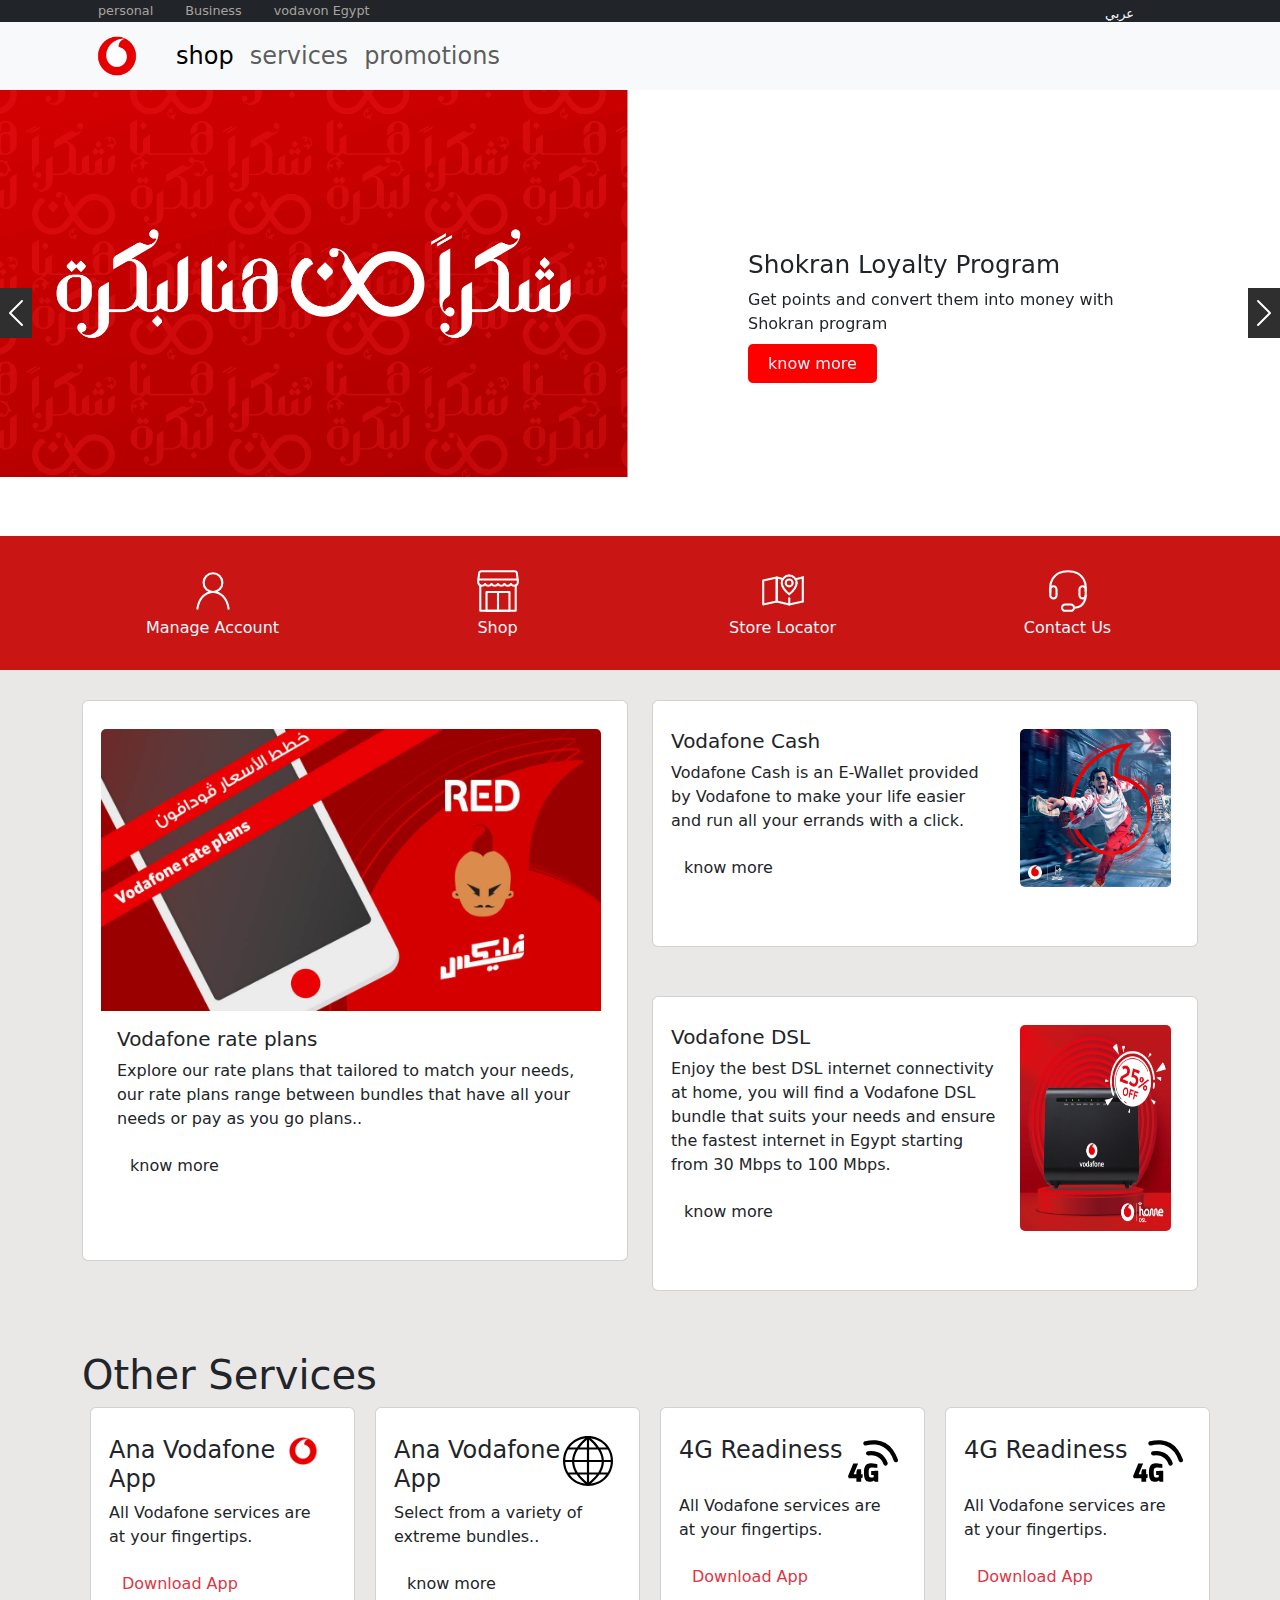
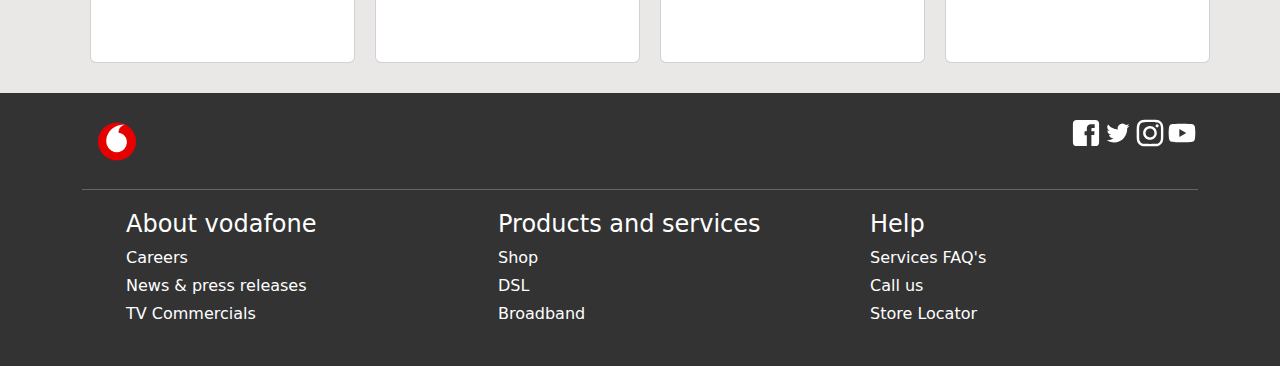
==== index.html @ cdf4711e "first commit" ====
<!DOCTYPE html>
<html lang="en">

<head>
    <meta charset="UTF-8">
    <meta http-equiv="X-UA-Compatible" content="IE=edge">
    <meta name="viewport" content="width=device-width, initial-scale=1.0">
    <title>Document</title>
    <link rel="stylesheet" href="css/style.css">
    <link rel="stylesheet" href="css/bootstrap.css">
    <link rel="stylesheet" href="https://cdnjs.cloudflare.com/ajax/libs/font-awesome/6.4.2/css/all.min.css"
        integrity="sha512-z3gLpd7yknf1YoNbCzqRKc4qyor8gaKU1qmn+CShxbuBusANI9QpRohGBreCFkKxLhei6S9CQXFEbbKuqLg0DA=="
        crossorigin="anonymous" referrerpolicy="no-referrer" />
</head>

<body>

    <header>

        <nav class="navbar navbar-expand bg-dark  f-links">
            <div class="container">
                <div class="collapse navbar-collapse col-10 col-xs-10 " id="navbarNav">
                    <ul class="navbar-nav">
                        <li class="nav-item">
                            <a class="nav-link active" aria-current="page" href="#" data-tr="personal">personal</a>
                        </li>
                        <li class="nav-item">
                            <a class="nav-link" href="#" data-tr="Business">Business</a>
                        </li>
                        <li class="nav-item">
                            <a class="nav-link" href="#" data-tr="vodavon">vodavon Egypt</a>
                        </li>
                    </ul>
                </div>
                <div class="col-2 ch-lang col-xs-2 text-center">
                    <p class="nav-link lang" id="lang" aria-disabled="true" value="" data-tr="lang">
                        <span>عربي</span>
                    </p>
                </div>
            </div>
        </nav>



        <nav class="navbar navbar-expand-lg bg-body-tertiary  s-links">

            <div class="container">
                <a class="navbar-brand" href="#"><img src="images/Vodafone-Symbol.png" alt=""></a>
                <button class="navbar-toggler" type="button" data-bs-toggle="collapse" data-bs-target="#navbarNav"
                    aria-controls="navbarNav" aria-expanded="false" aria-label="Toggle navigation">
                    <span class="navbar-toggler-icon"></span>
                </button>
                <div class="collapse navbar-collapse" id="navbarNav">
                    <ul class="navbar-nav">
                        <li class="nav-item">
                            <a class="nav-link active" aria-current="page" href="#" data-tr="shop">shop</a>
                        </li>
                        <li class="nav-item">
                            <a class="nav-link" href="#" data-tr="services">services</a>
                        </li>
                        <li class="nav-item">
                            <a class="nav-link" href="#" data-tr="promotions">promotions</a>
                        </li>

                    </ul>
                </div>
            </div>

        </nav>


    </header>
    <main>
        <section style="overflow: hidden;">
            <div class="coiner">
                <div id="carouselExampleAutoplaying" class="carousel slide" data-bs-ride="carousel">
                    <div class="carousel-inner">
                        <div class="carousel-item active">
                            <div class="row">
                                <div class="col-6 b-0">
                                    <img src="images/Hero.png" class="d-block w-100" alt="...">
                                </div>
                                <div class="col-6 b-0 car-p">
                                    <div class="carousel-content">
                                        <h1 data-tr="Shokran">Shokran Loyalty Program</h1>
                                        <p data-tr="Shokranp">Get points and convert them into money with Shokran
                                            program</p>
                                        <a href="#" data-tr="more" id="more"><span> know more</span></a>
                                    </div>
                                </div>
                            </div>
                        </div>
                        <div class="carousel-item">
                            <div class="row">
                                <div class="col-6 b-0">
                                    <img src="images/summer pattern hero banner desktop (1).jpg" class="d-block w-100"
                                        alt="...">
                                </div>
                                <div class="col-6 b-0 car-p">
                                    <div class="carousel-content">
                                        <h1>Summer surprises never end</h1>
                                        <p>Recharge with 10 LE or more or renew the new Flex and Plus and you will
                                            receive a different gift on Ana Vodafone everyday</p>
                                        <a href="#" data-tr="more" id="more"><span> know more</span></a>
                                    </div>
                                </div>
                            </div>
                        </div>
                        <div class="carousel-item">
                            <div class="row">
                                <div class="col-6 b-0">
                                    <img src="images/Hero-Mobile-Moneyback.jpg" class="d-block w-100" alt="...">
                                </div>
                                <div class="col-6 b-0 car-p">
                                    <div class="carousel-content">
                                        <h1 data-tr="never">Never lose your balance</h1>
                                        <p data-tr="neverp">Retrieve your balance if you made the transaction by
                                            mistake.</p>
                                        <a href="#" data-tr="more" id="more"><span> know more</span></a>
                                    </div>
                                </div>
                            </div>
                        </div>
                    </div>
                    <button class="carousel-control-prev" type="button" data-bs-target="#carouselExampleAutoplaying"
                        data-bs-slide="prev">
                        <span class="carousel-control-prev-icon" aria-hidden="true"></span>
                        <span class="visually-hidden">Previous</span>
                    </button>
                    <button class="carousel-control-next" type="button" data-bs-target="#carouselExampleAutoplaying"
                        data-bs-slide="next">
                        <span class="carousel-control-next-icon" aria-hidden="true"></span>
                        <span class="visually-hidden">Next</span>
                    </button>
                </div>
            </div>
        </section>

        <section>
            <nav class="quick-links  " style="background-color: rgb(202, 21, 21);">
                <div class="container">
                    <div class="horizontal-scroll">
                        <div class="row align-items-start table-md">
                            <div class="col table-cell-md"> <a href="#" class="quick-link"> <span
                                        class="quick-link-item"> <svg focusable="false" aria-hidden="true"
                                            class="quick-link-icon icon-5 icon-lg-6">
                                            <use xlink:href="#icon-account"></use>
                                        </svg><br>
                                        <span class="quick-link-title" data-tr="Manage">Manage Account</span> </span>
                                </a> </div>
                            <svg class="d-none">
                                <symbol id="icon-account" fill="none" viewBox="0 0 48 48"
                                    xmlns="http://www.w3.org/2000/svg">
                                    <g clip-path="url(#clip0_127_16637)" stroke="#fff" stroke-width="2"
                                        stroke-linecap="round" stroke-linejoin="round">
                                        <path
                                            d="M39 41.025c-1.62-10.97-8.293-16.057-14.91-16.057-6.617 0-13.467 5.084-15.09 16.055M24 24.968a9 9 0 1 0 0-18 9 9 0 0 0 0 18z">
                                        </path>
                                    </g>
                                </symbol>
                            </svg>
                            <div class="col table-cell-md"> <a href="#" class="quick-link"> <span
                                        class="quick-link-item"> <svg focusable="false" aria-hidden="true"
                                            class="quick-link-icon icon-5 icon-lg-6">
                                            <use xlink:href="#icon-shop"></use>
                                        </svg> <br><span class="quick-link-title" data-tr="Shop">Shop</span> </span>
                                </a> </div>
                            <svg class="d-none">
                                <symbol id="icon-shop" fill="none" viewBox="0 0 48 48"
                                    xmlns="http://www.w3.org/2000/svg">
                                    <g clip-path="url(#clip0_127_16652)" stroke="#fff" stroke-width="2"
                                        stroke-linecap="round">
                                        <path
                                            d="M36.4 17.28A3.657 3.657 0 0 0 39.5 19c2.023 0 3.54-1.64 3.54-3.665v-.81l-.935-7.675A2.182 2.182 0 0 0 39.948 5H8.052a2.183 2.183 0 0 0-2.158 1.85l-.907 7.675v.807C4.981 17.358 6.471 19 8.5 19a3.658 3.658 0 0 0 3.1-1.718M11.598 17.28a3.658 3.658 0 0 0 6.2 0M17.797 17.28a3.658 3.658 0 0 0 6.2 0M24 17.28a3.658 3.658 0 0 0 6.2 0M30.198 17.28a3.658 3.658 0 0 0 6.2 0"
                                            stroke-miterlimit="10"></path>
                                        <path d="M5.167 13h37.686M24 25H13v18h11V25zM35 25H24v18h11V25z"
                                            stroke-linejoin="round"></path>
                                        <path d="M7 18.668V43h34V18.668" stroke-linejoin="round"></path>
                                    </g>
                                </symbol>
                            </svg>
                            <div class="col table-cell-md"> <a href="#" class="quick-link"> <span
                                        class="quick-link-item"> <svg focusable="false" aria-hidden="true"
                                            class="quick-link-icon icon-5 icon-lg-6">
                                            <use xlink:href="#store-locatorr"></use>
                                        </svg><br> <span class="quick-link-title" data-tr="Store">Store Locator</span>
                                    </span> </a>
                            </div>
                            <svg class="d-none">
                                <symbol id="store-locatorr" viewBox="0 0 32 32">
                                    <path fill="none" stroke="#fff" style="stroke: var(--color1, #fff)"
                                        stroke-linejoin="round" stroke-linecap="round" stroke-miterlimit="4"
                                        stroke-width="1.3333" d="M3.333 24.667v-15.333l8.667-2v15.333l-8.667 2z"></path>
                                    <path fill="none" stroke="#fff" style="stroke: var(--color1, #fff)"
                                        stroke-linejoin="round" stroke-linecap="round" stroke-miterlimit="4"
                                        stroke-width="1.3333" d="M28.667 22.667l-8.667 2-8-2v-15.333l3.333 0.833">
                                    </path>
                                    <path fill="none" stroke="#fff" style="stroke: var(--color1, #fff)"
                                        stroke-linejoin="miter" stroke-linecap="round" stroke-miterlimit="4"
                                        stroke-width="1.3333" d="M24.667 8.333l4-1v15.333"></path>
                                    <path fill="none" stroke="#fff" style="stroke: var(--color1, #fff)"
                                        stroke-linejoin="miter" stroke-linecap="round" stroke-miterlimit="10"
                                        stroke-width="1.3333"
                                        d="M22.182 10.823c0 1.229-0.995 2.224-2.224 2.224s-2.224-0.995-2.224-2.224c0-1.224 0.995-2.219 2.224-2.219s2.224 0.995 2.224 2.219z">
                                    </path>
                                    <path fill="none" stroke="#fff" style="stroke: var(--color1, #fff)"
                                        stroke-linejoin="round" stroke-linecap="round" stroke-miterlimit="4"
                                        stroke-width="1.3333"
                                        d="M24.724 10.833c0 3.167-4.766 7.302-4.766 7.302s-4.766-4.135-4.766-7.302c0-2.63 2.135-4.766 4.766-4.766">
                                    </path>
                                    <path fill="none" stroke="#fff" style="stroke: var(--color1, #fff)"
                                        stroke-linejoin="miter" stroke-linecap="round" stroke-miterlimit="10"
                                        stroke-width="1.3333" d="M19.937 6.063c2.641 0 4.787 2.141 4.787 4.786"></path>
                                    <path fill="none" stroke="#fff" style="stroke: var(--color1, #fff)"
                                        stroke-linejoin="round" stroke-linecap="round" stroke-miterlimit="4"
                                        stroke-width="1.3333" d="M20 24.667v-4.005"></path>
                                </symbol>
                            </svg>
                            <div class="col table-cell-md"> <a href="#" class="quick-link"> <span
                                        class="quick-link-item"> <svg focusable="false" aria-hidden="true"
                                            class="quick-link-icon icon-5 icon-lg-6">
                                            <use xlink:href="#icon-contact"></use>
                                        </svg> <br><span class="quick-link-title" data-tr="Contact">Contact Us</span>
                                    </span> </a> </div>
                            <svg class="d-none">
                                <symbol id="icon-contact" fill="none" viewBox="0 0 48 48"
                                    xmlns="http://www.w3.org/2000/svg">
                                    <g clip-path="url(#clip0_127_16670)" stroke="#fff" stroke-width="2"
                                        stroke-miterlimit="10">
                                        <path d="M7 26.275V20S7 5 24 5s17 15 17 15v4.775"></path>
                                        <path d="M41 28.25S41.063 40 30 40h-.25" stroke-linecap="round"></path>
                                        <path
                                            d="M7 22.505v5.483a3.007 3.007 0 1 0 6.012 0v-5.483a3.007 3.007 0 1 0-6.012 0zM35 22.505v5.483a3.007 3.007 0 1 0 6.013 0v-5.483a3.007 3.007 0 1 0-6.013 0zM26.747 36.987h-5.482a3.007 3.007 0 1 0 0 6.013h5.482a3.007 3.007 0 1 0 0-6.013z">
                                        </path>
                                    </g>
                                </symbol>
                            </svg>
                        </div>
                    </div>
                </div>
            </nav>
        </section>

        <section class="section-3">
            <div class="container">
                <div class="row">
                    <div class="col-6  col-sm-12  col-lg-6">
                        <div class="card b-5">
                            <img src="images/Rateplans.jpg" class="card-img-top" alt="...">
                            <div class="card-body">
                                <h5 class="card-title">Vodafone rate plans
                                </h5>
                                <p class="card-text">Explore our rate plans that tailored to match your needs, our rate
                                    plans range between bundles that have all your needs or pay as you go plans..</p>
                                <a href="#" class="btn text-data-tr=" more"danger">know more<i
                                        class="fa-solid fa-chevron-right"></i></a>
                            </div>
                        </div>
                    </div>
                    <div class="col-6 col-sm-12  col-lg-6">
                        <div class="card b-5">
                            <div class="row">
                                <div class="col-8  col-sm-12  col-lg-8">
                                    <h5 class="card-title">Vodafone Cash
                                    </h5>
                                    <p class="card-text">Vodafone Cash is an E-Wallet provided by Vodafone to make your
                                        life easier and run all your errands with a click.</p>
                                    <a href="#" class="btn text-data-tr=" more"danger">know more<i
                                            class="fa-solid fa-chevron-right"></i></a>
                                </div>
                                <div class="col-4 ">
                                    <img src="images/Vodcash.jpg" class="card-img " style="height: 100%;" alt="...">
                                </div>

                            </div>
                        </div>
                        <div class="card b-5  " style="margin-top: 49px;">
                            <div class="row">
                                <div class="col-8  col-sm-12  col-lg-8">
                                    <h5 class="card-title">Vodafone DSL
                                    </h5>
                                    <p class="card-text">Enjoy the best DSL internet connectivity at home, you will find
                                        a Vodafone DSL bundle that suits your needs and ensure the fastest internet in
                                        Egypt starting from 30 Mbps to 100 Mbps.</p>
                                    <a href="#" class="btn text-data-tr=" more"danger">know more <i
                                            class="fa-solid fa-chevron-right"></i></a>
                                </div>
                                <div class="col-4">
                                    <img src="images/WebBanner-En.png" class="card-img " style="height: 100%;"
                                        alt="...">
                                </div>

                            </div>
                        </div>
                    </div>
                </div>
            </div>
        </section>

        <section class="section-4">
            <div class="container">
                <h1>Other Services</h1>
                <div class="row">
                    <div class="col  card b-5">
                        <h4 class="d-flex font-bold justify-content-between mb-2"> <span>Ana Vodafone App</span> <span>
                                <img src="images/Vodafone-Symbol.png" style="width: 50px;" alt=""> </span> </h4>
                        <p>All Vodafone services are at your fingertips.</p>
                        <a href="#" class="btn text-danger">Download App <i class="fa-solid fa-chevron-right"></i></a>
                    </div>
                    <div class="col  card b-5">
                        <h4 class="d-flex font-bold justify-content-between mb-2"> <span>Ana Vodafone App</span> <span>
                                <svg xmlns="http://www.w3.org/2000/svg" xmlns:xlink="http://www.w3.org/1999/xlink"
                                    version="1.1" id="Layer_1" x="0px" y="0px" width="122.879px" height="122.879px"
                                    viewBox="0 0 122.879 122.879" enable-background="new 0 0 122.879 122.879"
                                    xml:space="preserve">
                                    <g>
                                        <path
                                            d="M109.465,89.503c0.182,0,0.359,0.019,0.533,0.053c1.146-1.998,2.191-4.095,3.135-6.286 c0.018-0.044,0.037-0.086,0.059-0.128c1.418-3.345,2.488-6.819,3.209-10.419c0.559-2.793,0.904-5.657,1.035-8.591h-16.893 c-0.307,8.574-2.867,17.03-7.639,25.371H109.465L109.465,89.503z M106.52,94.889H89.506c-5.164,7.481-12.121,14.87-20.838,22.167 c1.367-0.17,2.719-0.388,4.055-0.655c3.646-0.729,7.164-1.817,10.549-3.264l-0.002-0.004c3.441-1.48,6.646-3.212,9.609-5.199 c2.969-1.992,5.721-4.255,8.25-6.795l0.01-0.01l0,0C103.096,99.18,104.889,97.099,106.52,94.889L106.52,94.889z M54.21,117.055 c-8.716-7.296-15.673-14.685-20.838-22.166H16.361c1.631,2.21,3.423,4.291,5.379,6.24l0.01,0.011v-0.001 c2.53,2.54,5.282,4.803,8.25,6.795c2.962,1.987,6.167,3.719,9.609,5.199c0.043,0.019,0.086,0.038,0.128,0.059 c3.345,1.419,6.819,2.488,10.42,3.209C51.493,116.668,52.843,116.886,54.21,117.055L54.21,117.055z M12.852,89.503h17.122 c-4.771-8.341-7.332-16.797-7.637-25.371H5.445c0.13,2.934,0.475,5.797,1.034,8.59c0.729,3.646,1.818,7.164,3.264,10.549 l0.004-0.001C10.682,85.442,11.716,87.521,12.852,89.503L12.852,89.503z M5.445,58.747h16.997c0.625-8.4,3.412-16.857,8.407-25.371 H12.852c-1.136,1.982-2.17,4.061-3.105,6.234c-0.019,0.043-0.039,0.086-0.059,0.127C8.269,43.083,7.2,46.557,6.479,50.157 C5.92,52.95,5.575,55.814,5.445,58.747L5.445,58.747z M16.361,27.991h17.938c5.108-7.361,11.862-14.765,20.29-22.212 c-1.496,0.175-2.973,0.408-4.431,0.7c-3.647,0.729-7.164,1.818-10.549,3.264l0.001,0.003c-3.442,1.481-6.647,3.212-9.609,5.2 c-2.968,1.992-5.72,4.255-8.25,6.794l-0.011,0.01h0C19.784,23.7,17.992,25.78,16.361,27.991L16.361,27.991z M68.289,5.778 c8.428,7.447,15.182,14.851,20.291,22.212h17.939c-1.631-2.21-3.424-4.291-5.381-6.24l-0.01-0.01l0,0 c-2.529-2.54-5.281-4.802-8.25-6.794c-2.963-1.988-6.168-3.719-9.609-5.2c-0.043-0.018-0.086-0.038-0.127-0.059 c-3.346-1.418-6.82-2.488-10.42-3.208C71.264,6.187,69.785,5.954,68.289,5.778L68.289,5.778z M110.027,33.376H92.029 c4.996,8.514,7.783,16.971,8.408,25.371h16.998c-0.131-2.934-0.477-5.797-1.035-8.59c-0.73-3.646-1.818-7.164-3.264-10.549 l-0.004,0.002C112.197,37.437,111.164,35.358,110.027,33.376L110.027,33.376z M49.106,1.198C53.098,0.399,57.21,0,61.44,0 c4.23,0,8.341,0.399,12.333,1.198c3.934,0.788,7.758,1.97,11.473,3.547c0.051,0.018,0.1,0.037,0.148,0.058 c3.703,1.594,7.197,3.485,10.471,5.684c3.268,2.192,6.291,4.677,9.066,7.462c2.785,2.775,5.27,5.799,7.461,9.065 c2.197,3.275,4.09,6.768,5.684,10.473l-0.004,0.001l0.004,0.009c1.607,3.758,2.809,7.628,3.605,11.609 c0.799,3.992,1.197,8.104,1.197,12.334c0,4.23-0.398,8.343-1.197,12.335c-0.787,3.932-1.971,7.758-3.547,11.472 c-0.018,0.05-0.037,0.099-0.059,0.147c-1.594,3.705-3.486,7.197-5.684,10.472c-2.191,3.267-4.676,6.29-7.461,9.065 c-2.775,2.785-5.799,5.271-9.066,7.462c-3.273,2.198-6.768,4.091-10.471,5.684l-0.002-0.004l-0.01,0.004 c-3.758,1.606-7.629,2.808-11.609,3.604c-3.992,0.799-8.104,1.198-12.333,1.198c-4.229,0-8.342-0.399-12.334-1.198 c-3.933-0.787-7.758-1.97-11.474-3.546c-0.049-0.019-0.098-0.037-0.147-0.059c-3.705-1.593-7.197-3.485-10.472-5.684 c-3.266-2.191-6.29-4.677-9.065-7.462c-2.785-2.775-5.27-5.799-7.461-9.065c-2.198-3.274-4.09-6.767-5.684-10.472l0.004-0.002 l-0.004-0.009c-1.606-3.758-2.808-7.628-3.604-11.609C0.4,69.782,0,65.67,0,61.439c0-4.229,0.4-8.342,1.199-12.334 c0.787-3.933,1.97-7.758,3.546-11.473c0.018-0.049,0.037-0.099,0.058-0.147c1.594-3.705,3.485-7.198,5.684-10.473 c2.192-3.266,4.677-6.29,7.461-9.065c2.775-2.785,5.799-5.27,9.065-7.462c3.275-2.198,6.768-4.09,10.472-5.684l0.001,0.004 l0.009-0.004C41.254,3.197,45.125,1.995,49.106,1.198L49.106,1.198z M64.133,9.268v18.723h17.826 C77.275,21.815,71.34,15.575,64.133,9.268L64.133,9.268z M64.133,33.376v25.371h30.922c-0.699-8.332-3.789-16.788-9.318-25.371 H64.133L64.133,33.376z M64.133,64.132v25.371h22.51c5.328-8.396,8.189-16.854,8.531-25.371H64.133L64.133,64.132z M64.133,94.889 v18.952c7.645-6.283,13.902-12.601,18.746-18.952H64.133L64.133,94.889z M58.747,113.843V94.889H40 C44.843,101.24,51.1,107.559,58.747,113.843L58.747,113.843z M58.747,89.503V64.132H27.706c0.341,8.518,3.201,16.975,8.531,25.371 H58.747L58.747,89.503z M58.747,58.747V33.376H37.143c-5.529,8.583-8.619,17.04-9.319,25.371H58.747L58.747,58.747z M58.747,27.991 V9.266C51.54,15.573,45.604,21.815,40.92,27.991H58.747L58.747,27.991z" />
                                    </g>
                                </svg></span> </h4>
                        <p>Select from a variety of extreme bundles..</p>
                        <a href="#" class="btn text-data-tr=" more"danger">know more <i
                                class="fa-solid fa-chevron-right"></i></a>
                    </div>
                    <div class="col  card b-5">
                        <h4 class="d-flex font-bold justify-content-between mb-2"> <span>4G Readiness</span> <span> <svg
                                    xmlns="http://www.w3.org/2000/svg" id="Layer_1" data-name="Layer 1"
                                    viewBox="0 0 122.88 102.45">
                                    <title>4g</title>
                                    <path
                                        d="M97.41,55.68a5.38,5.38,0,0,1-.25,3.61,5.29,5.29,0,0,1-3,2.81h0a5.35,5.35,0,0,1-6.89-3V59a40.57,40.57,0,0,0-6-10.78A28.39,28.39,0,0,0,62.69,37.44a38.89,38.89,0,0,0-12.18.23h0l-.18,0a5.4,5.4,0,0,1-3.77-1,5.25,5.25,0,0,1-2.12-3.44l0-.25a5.4,5.4,0,0,1,1-3.77,5.2,5.2,0,0,1,3.44-2.11l.12,0A50.19,50.19,0,0,1,64.65,27,39.15,39.15,0,0,1,78.42,31.8a40.4,40.4,0,0,1,11.1,9.64,51.52,51.52,0,0,1,7.8,13.87,1.25,1.25,0,0,1,.09.37ZM20.66,102.15V93.89H2.05L0,88.65,13,57.39H24.88L13.92,84h6.74V77.39l2.23-5.78h9.46V84H36v8.07l-3.61,1.8v8.26Zm31.92.3a11,11,0,0,1-10.84-6.66,25.71,25.71,0,0,1-2-7.2,63.39,63.39,0,0,1-.57-8.73,58.53,58.53,0,0,1,.69-9.4,20.13,20.13,0,0,1,2.53-7.22,12,12,0,0,1,5.28-4.64A20.77,20.77,0,0,1,56.56,57a59.19,59.19,0,0,1,6.11.27,38.29,38.29,0,0,1,4.79.79c1.49.34,3,.73,4.64,1.17v9.09c-.88-.15-2-.3-3.37-.42s-2.89-.22-4.58-.3-3.47-.12-5.36-.12a9.9,9.9,0,0,0-5.18,1.06,5.37,5.37,0,0,0-2.23,3.76,41.12,41.12,0,0,0-.54,7.59,48.93,48.93,0,0,0,.3,6,10.51,10.51,0,0,0,1,3.59,3.82,3.82,0,0,0,1.78,1.74,6.17,6.17,0,0,0,2.59.49,31.39,31.39,0,0,0,4-.22c1.17-.14,2.05-.27,2.65-.39V85.34h-6.2V76.07c.88-.13,1.94-.23,3.16-.31s2.49-.15,3.8-.21,2.5-.09,3.58-.09c1.45,0,2.72,0,3.83,0s2.12.05,3,.09v26.57h-8.8L64,99.2a23.41,23.41,0,0,1-4.52,2.1,19.41,19.41,0,0,1-6.87,1.15Zm70.06-54.84a5.36,5.36,0,0,1-.34,4,5.28,5.28,0,0,1-3.09,2.66,5.36,5.36,0,0,1-4.08-.3,5.29,5.29,0,0,1-2.68-3.11l0-.08A73.26,73.26,0,0,0,101.89,30,48.13,48.13,0,0,0,86.8,16.58a47.55,47.55,0,0,0-19.27-5.7A74.27,74.27,0,0,0,44.09,13h0a5.17,5.17,0,0,1-4-.64A5.42,5.42,0,0,1,37.67,9h0l0-.15A5.17,5.17,0,0,1,38.31,5a5.42,5.42,0,0,1,3.28-2.39h0a.4.4,0,0,1,.15,0A84.06,84.06,0,0,1,68.82.3a56.87,56.87,0,0,1,41.34,23,83.25,83.25,0,0,1,12.22,23.81,1.5,1.5,0,0,1,.26.54Z" />
                                </svg></span> </h4>
                        <p>All Vodafone services are at your fingertips.</p>
                        <a href="#" class="btn text-danger">Download App <i class="fa-solid fa-chevron-right"></i></a>
                    </div>
                    <div class="col  card b-5">
                        <h4 class="d-flex font-bold justify-content-between mb-2"> <span>4G Readiness</span> <span> <svg
                                    xmlns="http://www.w3.org/2000/svg" id="Layer_1" data-name="Layer 1"
                                    viewBox="0 0 122.88 102.45">
                                    <title>4g</title>
                                    <path
                                        d="M97.41,55.68a5.38,5.38,0,0,1-.25,3.61,5.29,5.29,0,0,1-3,2.81h0a5.35,5.35,0,0,1-6.89-3V59a40.57,40.57,0,0,0-6-10.78A28.39,28.39,0,0,0,62.69,37.44a38.89,38.89,0,0,0-12.18.23h0l-.18,0a5.4,5.4,0,0,1-3.77-1,5.25,5.25,0,0,1-2.12-3.44l0-.25a5.4,5.4,0,0,1,1-3.77,5.2,5.2,0,0,1,3.44-2.11l.12,0A50.19,50.19,0,0,1,64.65,27,39.15,39.15,0,0,1,78.42,31.8a40.4,40.4,0,0,1,11.1,9.64,51.52,51.52,0,0,1,7.8,13.87,1.25,1.25,0,0,1,.09.37ZM20.66,102.15V93.89H2.05L0,88.65,13,57.39H24.88L13.92,84h6.74V77.39l2.23-5.78h9.46V84H36v8.07l-3.61,1.8v8.26Zm31.92.3a11,11,0,0,1-10.84-6.66,25.71,25.71,0,0,1-2-7.2,63.39,63.39,0,0,1-.57-8.73,58.53,58.53,0,0,1,.69-9.4,20.13,20.13,0,0,1,2.53-7.22,12,12,0,0,1,5.28-4.64A20.77,20.77,0,0,1,56.56,57a59.19,59.19,0,0,1,6.11.27,38.29,38.29,0,0,1,4.79.79c1.49.34,3,.73,4.64,1.17v9.09c-.88-.15-2-.3-3.37-.42s-2.89-.22-4.58-.3-3.47-.12-5.36-.12a9.9,9.9,0,0,0-5.18,1.06,5.37,5.37,0,0,0-2.23,3.76,41.12,41.12,0,0,0-.54,7.59,48.93,48.93,0,0,0,.3,6,10.51,10.51,0,0,0,1,3.59,3.82,3.82,0,0,0,1.78,1.74,6.17,6.17,0,0,0,2.59.49,31.39,31.39,0,0,0,4-.22c1.17-.14,2.05-.27,2.65-.39V85.34h-6.2V76.07c.88-.13,1.94-.23,3.16-.31s2.49-.15,3.8-.21,2.5-.09,3.58-.09c1.45,0,2.72,0,3.83,0s2.12.05,3,.09v26.57h-8.8L64,99.2a23.41,23.41,0,0,1-4.52,2.1,19.41,19.41,0,0,1-6.87,1.15Zm70.06-54.84a5.36,5.36,0,0,1-.34,4,5.28,5.28,0,0,1-3.09,2.66,5.36,5.36,0,0,1-4.08-.3,5.29,5.29,0,0,1-2.68-3.11l0-.08A73.26,73.26,0,0,0,101.89,30,48.13,48.13,0,0,0,86.8,16.58a47.55,47.55,0,0,0-19.27-5.7A74.27,74.27,0,0,0,44.09,13h0a5.17,5.17,0,0,1-4-.64A5.42,5.42,0,0,1,37.67,9h0l0-.15A5.17,5.17,0,0,1,38.31,5a5.42,5.42,0,0,1,3.28-2.39h0a.4.4,0,0,1,.15,0A84.06,84.06,0,0,1,68.82.3a56.87,56.87,0,0,1,41.34,23,83.25,83.25,0,0,1,12.22,23.81,1.5,1.5,0,0,1,.26.54Z" />
                                </svg></span> </h4>
                        <p>All Vodafone services are at your fingertips.</p>
                        <a href="#" class="btn text-danger">Download App <i class="fa-solid fa-chevron-right"></i></a>
                    </div>
                </div>
            </div>
        </section>
        <footer class="footer">
            <div class="footer-main">
                <div class="container">
                    <div class="row align-items-center">
                        <div class="col-3">
                            <a href="index.html"><img src="images/Vodafone-Symbol.png" alt="" style="width:70px"></a>
                        </div>
                        <div class="col-9">
                            <ul class="footer-social">
                                <li class="footer-social-item"> <a href="#">
                                        <svg class="icon-4">
                                            <use xlink:href="#icon-facebook" xmlns:xlink="http://www.w3.org/1999/xlink">
                                            </use>
                                        </svg> </a> </li> <!-- START: SVG Symbols --> <svg class="d-none">
                                    <symbol id="icon-facebook" viewBox="0 0 38 38" xmlns="http://www.w3.org/2000/svg">
                                        <path fill="none" d="M0 0h38v38H0z"></path>
                                        <path fill="none" d="M0 0h38v38H0z"></path>
                                        <path
                                            d="M29.884 3.452H8.117a4.678 4.678 0 0 0-4.665 4.665v21.767a4.678 4.678 0 0 0 4.665 4.668h11.855V21.527h-2.72v-4.475h2.72v-2.6c0-3.59 1.415-5.749 5.613-5.749h3.716v4.47h-2.186c-1.613 0-1.7.531-1.7 1.7v2.179h3.761l-.472 4.47h-3.29v13.03h4.47a4.678 4.678 0 0 0 4.668-4.668V8.117a4.678 4.678 0 0 0-4.668-4.665z"
                                            fill="#fff"></path>
                                    </symbol>
                                </svg>
                                <li class="footer-social-item"> <a href="#"> <svg class="icon-4">
                                            <use xlink:href="#icon-twitter" xmlns:xlink="http://www.w3.org/1999/xlink">
                                            </use>
                                        </svg> </a> </li> <!-- START: SVG Symbols --> <svg class="d-none">
                                    <symbol id="icon-twitter" viewBox="0 0 42 42" xmlns="http://www.w3.org/2000/svg">
                                        <path
                                            d="M36.139 11.569a12.851 12.851 0 0 1-3.559.985 6.342 6.342 0 0 0 2.738-3.46 12.168 12.168 0 0 1-3.948 1.522 6.224 6.224 0 0 0-10.59 5.7A17.622 17.622 0 0 1 7.957 9.784a6.277 6.277 0 0 0 1.942 8.348 6 6 0 0 1-2.806-.78v.068a6.228 6.228 0 0 0 4.975 6.119 6.443 6.443 0 0 1-2.806.115 6.221 6.221 0 0 0 5.8 4.328 12.51 12.51 0 0 1-9.196 2.56 17.572 17.572 0 0 0 9.51 2.826c11.437 0 17.684-9.51 17.684-17.762 0-.274 0-.55-.022-.8a11.926 11.926 0 0 0 3.101-3.237z"
                                            fill="#fff"></path>
                                        <path fill="none" d="M0 0h42v42H0z"></path>
                                    </symbol>
                                </svg>
                                <li class="footer-social-item"> <a href="#">
                                        <svg class="icon-4">
                                            <use xlink:href="#instagram" xmlns:xlink="http://www.w3.org/1999/xlink">
                                            </use>
                                        </svg> </a> </li> <!-- START: SVG Symbols --> <svg class="d-none">
                                    <symbol fill="none" xmlns="http://www.w3.org/2000/svg" viewBox="0 0 32 32"
                                        id="instagram">
                                        <path fill-rule="evenodd" clip-rule="evenodd"
                                            d="M29.2719 10.4701C29.2104 9.05685 28.9647 8.07375 28.6574 7.21353C28.2888 6.35332 27.8587 5.61599 27.1214 4.87867C26.384 4.14134 25.6467 3.71123 24.7865 3.34257C23.9263 3.03535 22.9432 2.78957 21.53 2.72813C20.1167 2.66669 19.6252 2.66669 16 2.66669C12.3748 2.66669 11.9447 2.66669 10.47 2.72813C9.05684 2.78957 8.07375 3.03535 7.21353 3.34257C6.35332 3.71123 5.61598 4.14134 4.87865 4.87867C4.14132 5.61599 3.71122 6.35332 3.34255 7.21353C3.03533 8.07375 2.78956 9.05685 2.72811 10.4701C2.66667 11.8833 2.66667 12.3748 2.66667 16C2.66667 19.6252 2.66667 20.0553 2.72811 21.53C2.78956 22.9432 3.03533 23.9263 3.34255 24.7865C3.71122 25.6467 4.14132 26.384 4.87865 27.1214C5.61598 27.8587 6.35332 28.2888 7.21353 28.6575C8.07375 28.9647 9.05684 29.2104 10.47 29.2719C11.8833 29.3333 12.3748 29.3333 16 29.3333C19.6252 29.3333 20.0553 29.3333 21.53 29.2719C22.9432 29.2104 23.9263 28.9647 24.7865 28.6575C25.6467 28.2888 26.384 27.8587 27.1214 27.1214C27.8587 26.384 28.2888 25.6467 28.6574 24.7865C28.9647 23.9263 29.2104 22.9432 29.2719 21.53C29.3333 20.1168 29.3333 19.6252 29.3333 16C29.3333 12.3748 29.3333 11.9447 29.2719 10.4701ZM26.8756 21.4071C26.8141 22.6974 26.6298 23.4347 26.4455 23.8648C26.1997 24.4793 25.8925 24.9094 25.4624 25.4009C24.9708 25.8925 24.5407 26.1383 23.9263 26.384C23.4347 26.5684 22.7588 26.8141 21.4685 26.8141C20.0553 26.8756 19.6252 26.8756 16.0614 26.8756C12.4977 26.8756 12.0676 26.8756 10.6544 26.8141C9.36405 26.7527 8.62673 26.5684 8.19662 26.384C7.58218 26.1383 7.15207 25.831 6.66052 25.4009C6.16897 24.9094 5.92321 24.4793 5.67743 23.8648C5.4931 23.3733 5.24732 22.6974 5.24732 21.4071C5.18587 19.9939 5.18587 19.5638 5.18587 16C5.18587 12.4363 5.18587 12.0062 5.24732 10.5929C5.3034 9.41515 5.51308 8.6981 5.64268 8.25488L5.64271 8.2548C5.65508 8.21249 5.66672 8.17268 5.67743 8.13519C5.92321 7.52075 6.23041 7.09065 6.66052 6.5991C7.15207 6.10754 7.58218 5.86177 8.19662 5.61599C8.68817 5.43166 9.36405 5.18589 10.6544 5.18589C12.0676 5.12444 12.4977 5.12444 16.0614 5.12444C19.6252 5.12444 20.0553 5.12444 21.4685 5.18589C22.6463 5.24197 23.3634 5.45165 23.8066 5.58125C23.8489 5.59363 23.8888 5.60528 23.9263 5.61599C24.5407 5.86177 24.9708 6.16899 25.4624 6.5991C25.9539 7.09065 26.1997 7.52075 26.4455 8.13519C26.6298 8.62674 26.8756 9.30263 26.8756 10.5929C26.937 12.0058 26.937 12.4361 26.937 15.9974V16V16.0027C26.937 19.564 26.937 19.9942 26.8756 21.4071ZM16 9.1183C12.1905 9.1183 9.11828 12.1905 9.11828 16C9.11828 19.8095 12.1905 22.8203 16 22.8203C19.8095 22.8203 22.8203 19.7481 22.8203 16C22.8817 12.1905 19.8095 9.1183 16 9.1183ZM16 20.424C13.5422 20.424 11.576 18.4578 11.576 16C11.576 13.5423 13.5422 11.5761 16 11.5761C18.4578 11.5761 20.424 13.5423 20.424 16C20.4854 18.4578 18.4578 20.424 16 20.424ZM21.5301 8.87252C21.5301 8.01231 22.2674 7.27498 23.1276 7.27498C24.0493 7.27498 24.7252 8.01231 24.7252 8.87252C24.7252 9.73274 23.9878 10.4701 23.1276 10.4701C22.2674 10.4701 21.5301 9.73274 21.5301 8.87252Z"
                                            fill="white"></path>
                                    </symbol>
                                </svg>
                                <li class="footer-social-item"> <a href="#"> <svg class="icon-4">
                                            <use xlink:href="#youtube" xmlns:xlink="http://www.w3.org/1999/xlink"></use>
                                        </svg> </a> </li> <svg class="d-none">
                                    <symbol fill="none" xmlns="http://www.w3.org/2000/svg" viewBox="0 0 32 32"
                                        id="youtube">
                                        <path fill-rule="evenodd" clip-rule="evenodd"
                                            d="M27.9125 8.08746C28.3263 8.50123 28.6241 9.01644 28.7761 9.58151C29.3333 11.6611 29.3333 16 29.3333 16C29.3333 16 29.3333 20.3389 28.7761 22.4185C28.6241 22.9836 28.3263 23.4988 27.9126 23.9126C27.4988 24.3263 26.9836 24.6241 26.4185 24.7761C24.3389 25.3334 16 25.3334 16 25.3334C16 25.3334 7.66111 25.3334 5.5815 24.7761C5.01644 24.6241 4.50122 24.3263 4.08745 23.9126C3.67369 23.4988 3.37589 22.9836 3.22389 22.4185C2.66667 20.3389 2.66667 16 2.66667 16C2.66667 16 2.66667 11.6611 3.22389 9.58151C3.37589 9.01644 3.67369 8.50123 4.08746 8.08747C4.50122 7.6737 5.01644 7.37591 5.5815 7.22391C7.66111 6.66669 16 6.66669 16 6.66669C16 6.66669 24.3389 6.66669 26.4185 7.22391C26.9836 7.37591 27.4988 7.6737 27.9125 8.08746ZM13.3334 12V19.9999L20.2612 16.0001L13.3334 12Z"
                                            fill="white"></path>
                                    </symbol>
                                </svg>
                            </ul>
                        </div>
                        <div class="col-12">
                            <hr class="border-color-anthracite mt-4 d-none d-lg-block">
                        </div>

                    </div>
                    <div class="row">
                        <div class="col-12">
                            <div class="container">
                                <div class="row">
                                    <div class="col-4">
                                        <ul class="footer-list">
                                            <li class="item-list"><a href="#">
                                                    <span data-tr="About">About vodafone</span>
                                                </a></li>
                                            <li class="item-list"><a href="#" data-tr="Careers"> Careers</a></li>
                                            <li class="item-list"><a href="#" data-tr="releases">News & press
                                                    releases</a></li>
                                            <li class="item-list"><a href="#" data-tr="TV">TV Commercials</a></li>
                                        </ul>
                                    </div>
                                    <div class="col-4">
                                        <ul class="footer-list">
                                            <li class="item-list"><a href="#">
                                                    <span data-tr="Products">Products and services</span>
                                                </a></li>
                                            <li class="item-list"><a href="#" data-tr="Shop"> Shop</a></li>
                                            <li class="item-list"><a href="#">DSL</a></li>
                                            <li class="item-list"><a href="#" data-tr="Broadband">Broadband</a></li>
                                        </ul>
                                    </div>
                                    <div class="col-4">
                                        <ul class="footer-list">
                                            <li class="item-list"><a href="#">
                                                    <span data-tr="Help">Help</span>
                                                </a></li>
                                            <li class="item-list"><a href="#" data-tr="FAQ"> Services FAQ's</a></li>
                                            <li class="item-list"><a href="#" data-tr="Call">Call us</a></li>
                                            <li class="item-list"><a href="#">Store Locator</a></li>
                                        </ul>
                                    </div>
                                </div>
                            </div>
                        </div>
                    </div>

                </div>
            </div>


        </footer>



    </main>





    <script src="js/bootstrap.js"></script>
    <script src="js/main.js"></script>
</body>

</html>
---- css/style.css ----
* {
    text-decoration: none;
    list-style: none;
    margin: 0;
    padding: 0;

}

#lang {
    cursor: pointer;
    color: aliceblue;

}

.carousel-control-next {
    width: 2%;
}

#more {
    background-color: red;

    padding: 10px;
    border-radius: 5px;
}

header .f-links {
    padding: 0 !important;
    max-height: 22px;

}

header .f-links .container .col-10 li a {
    color: rgb(168, 163, 157);
    font-size: .8rem !important;

}

header .f-links .container .col-10 li:hover {
    background-color: aliceblue;
    color: #4e4b4a;
    height: 35px;
}

header .f-links .container .col-2 {
    text-align: end;
    padding: 0px 20px 2px 49px;
    max-height: 20px;
}


header .f-links .container .col-2 a:hover {
    background: #4e4b4a !important;
}

header .f-links .container .col-2 .lang span {
    color: aliceblue;
    font-size: .8rem;

}

header .f-links .container .col-10 li {
    padding: 0 8px 0 !important;
    font-size: .8rem;
}



/* s-links */
.s-links img {
    width: 70px;
}

.s-links ul {
    font-size: 1.5em;
}

/*  */
/*  */
/* section 1 */
.carousel-item .car-p .carousel-content {
    text-align: start;
    align-items: center;
    padding: 10rem 6rem;
}

.carousel-item .car-p .carousel-content h1 {
    font-size: 1.55rem;

}

.carousel-item .car-p .carousel-content p {
    font-size: 1rem;

}

.carousel-item .car-p .carousel-content a {
    text-decoration: none;
    color: aliceblue;

}

.carousel-item .car-p .carousel-content span {
    background-color: red;
    padding: 10px;
    border-radius: 5px;
}


.carousel-control-next {
    opacity: 1 !important;
    justify-content: end !important;

}

.carousel-control-next span {
    background-color: rgb(47, 47, 47);
    height: 50px;
}

.carousel-control-prev {
    opacity: 1 !important;
    justify-content: start !important;
}

.carousel-control-prev span {
    background-color: rgb(47, 47, 47);
    height: 50px;

}

/*  */
/*  */
/* section 2qu */
.quick-links .table-cell-md a {
    text-decoration: none;
    color: aliceblue;
}

.quick-links .table-cell-md {
    text-align: center;
    padding: 30px 0px;
}

.quick-links .table-cell-md svg {
    width: 50px;
    height: 50px;
}

.quick-links .table-cell-md a {
    height: 200px;
    justify-content: center;
    justify-items: center;
}



/*  */
/*  */
/* section 3 */
.section-3 {
    background-color: #eae7e7;
    padding: 30px;
}

.card.b-5 {
    width: 100%;
    padding: 28px 26px 59px 18px;

}

/*  */
/*  */
/* section-4 */
.section-4 {
    background-color: #eae7e7;
    padding: 30px;
}

.section-4 .col {
    margin-left: 20px;
    text-align: start;
}

.section-4 .col a {
    text-align: start
}

svg#Layer_1 {
    /* opacity: 1; */
    width: 50px;
    height: 50px;

}

/*  */
/*  */
/* footer */
.footer {
    background: #333;
    color: #fff;
    padding: 1.5rem 0;
}


.footer-social {
    list-style: none;
    display: -webkit-box;
    display: -ms-flexbox;
    display: flex;
    -webkit-box-pack: end;
    -ms-flex-pack: end;
    justify-content: end;
}

.social .footer-social-item {
    margin-left: 1rem;
}

.icon-4 {
    width: 2rem;
    height: 2rem;
}

/* footer list */
.footer-list {
    list-style: none;
}

.footer-list .item-list {
    margin-bottom: 0.25rem;
    list-style: none;
}

.footer-list .item-list {
    font-size: 1rem;
    cursor: pointer;
}

.footer-list .item-list a {
    color: #fff;
    text-decoration: none;

}

.footer-list .item-list a span {
    font-size: 1.5rem;
}


@media screen and (max-width: 280px) {
    .carousel-item .car-p .carousel-content {
        text-align: start;
        align-items: center;
        padding: 0rem 0rem;
    }

    .carousel-item .car-p .carousel-content h1 {
        font-size: 1rem;
    }

    .carousel-item .car-p .carousel-content p {
        font-size: .55rem;
    }
}


@media screen and (max-width: 480px) {
    .carousel-item .car-p .carousel-content {
        text-align: start;
        align-items: center;
        padding: 0rem 0rem;
    }

    .carousel-item .car-p .carousel-content h1 {
        font-size: 1rem;
    }

    .carousel-item .car-p .carousel-content p {
        font-size: .55rem;
    }
}

@media screen and (max-width: 768px) {
    .carousel-item .car-p .carousel-content {
        text-align: start;
        align-items: center;
        padding: 1rem 1rem;
    }
}

@media screen and (max-width: 1024px) {
    .carousel-item .car-p .carousel-content {
        text-align: start;
        align-items: center;
        padding: 4rem 6rem;
    }
}

@media screen and (min-device-width: 1024px) and (max-device-width: 1200px) {
    .carousel-item .car-p .carousel-content {
        text-align: start;
        align-items: center;
        padding: 4rem 6rem;
    }
}
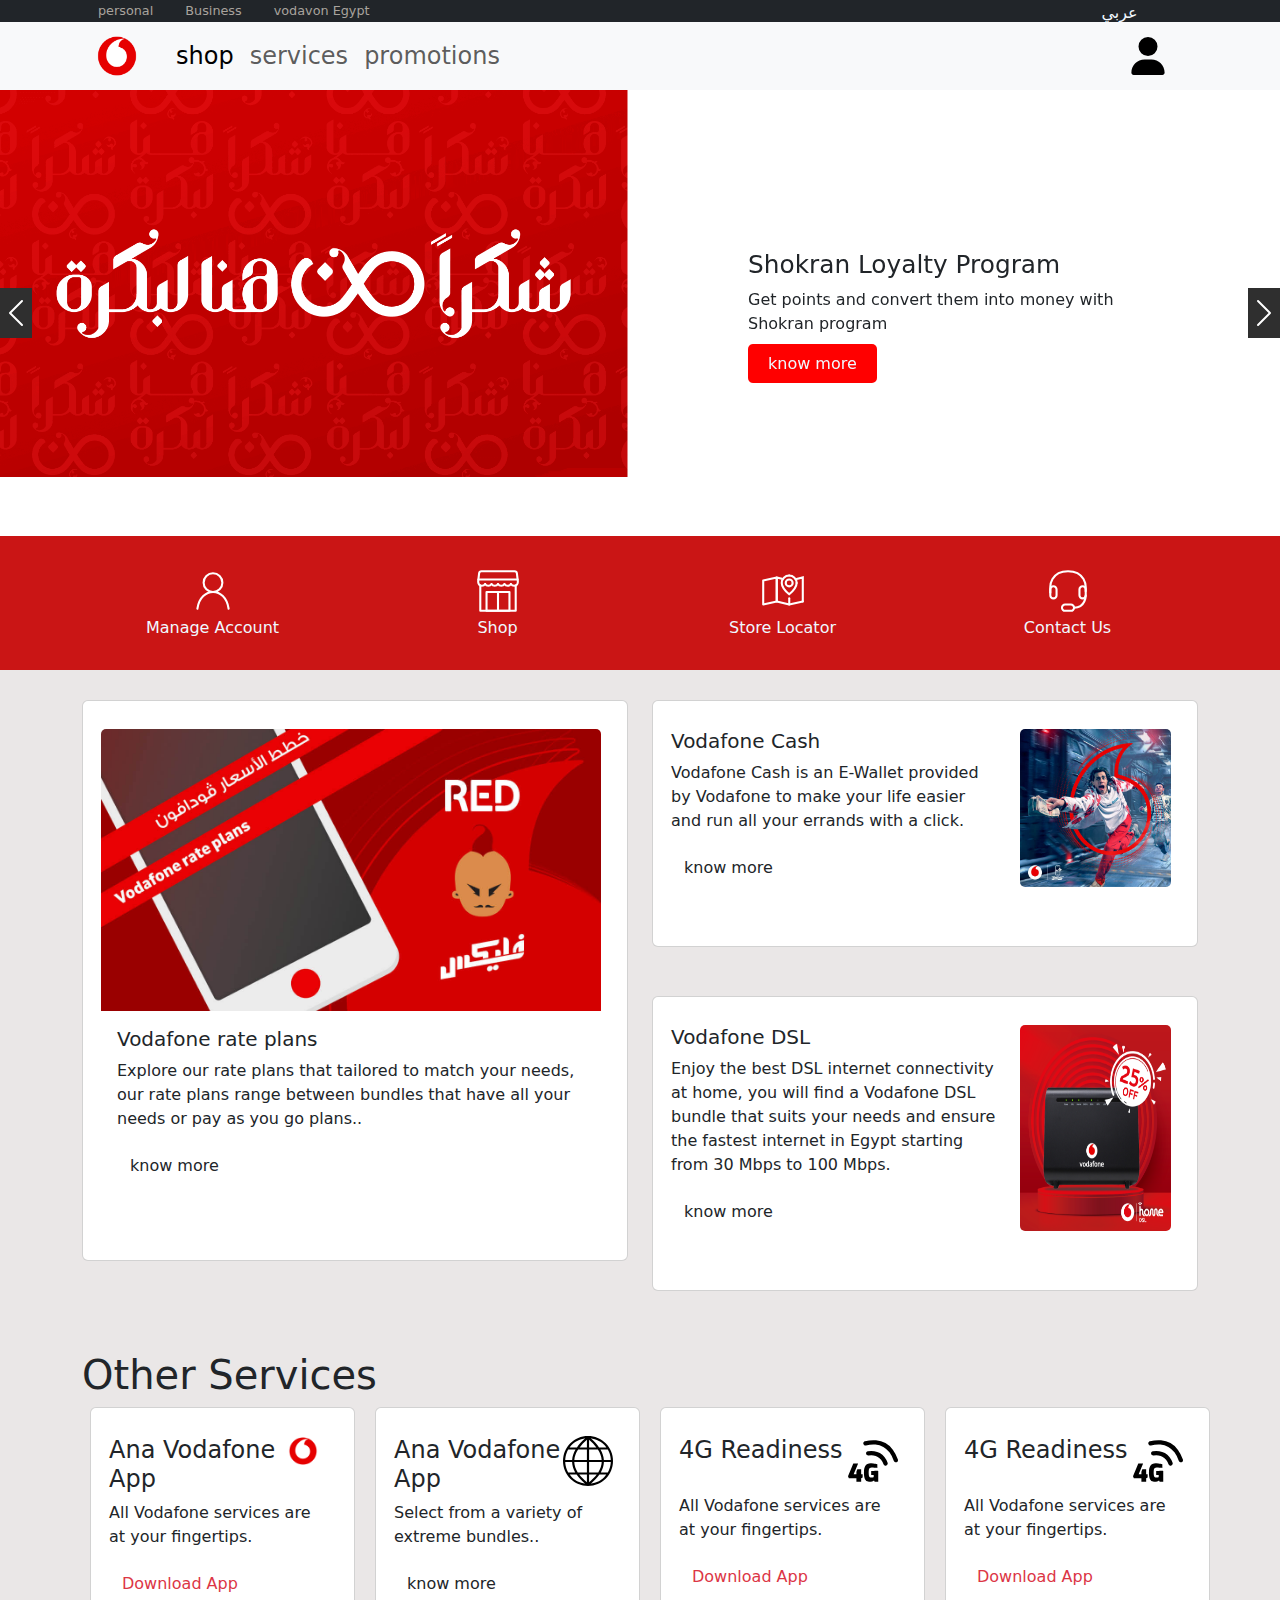
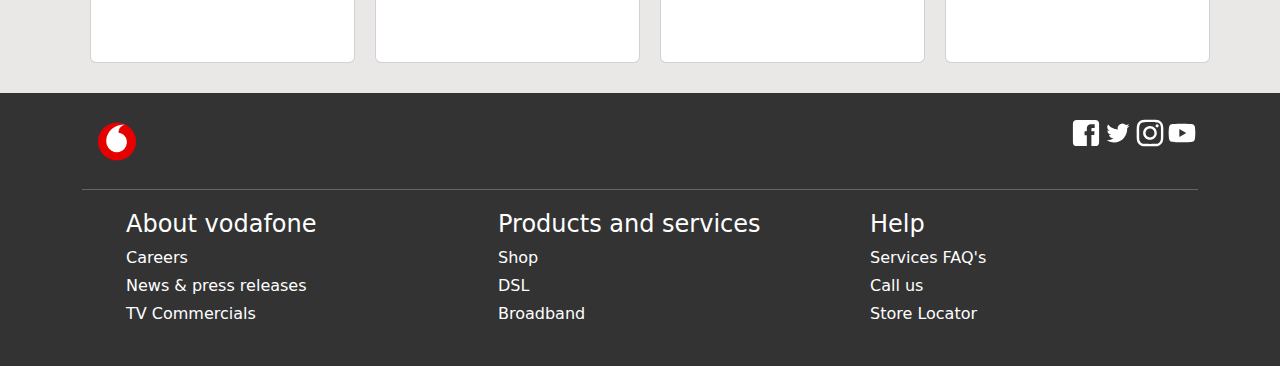
==== commit aee92ecb: "done" ====
--- a/index.html
+++ b/index.html
@@ -16,6 +16,7 @@
 <body>
 
     <header>
+        <!-- asd -->
 
         <nav class="navbar navbar-expand bg-dark  f-links">
             <div class="container">
@@ -34,7 +35,7 @@
                 </div>
                 <div class="col-2 ch-lang col-xs-2 text-center">
                     <p class="nav-link lang" id="lang" aria-disabled="true" value="" data-tr="lang">
-                        <span>عربي</span>
+                        <span style="font-size: 1rem;">عربي</span>
                     </p>
                 </div>
             </div>
@@ -63,6 +64,13 @@
                         </li>
 
                     </ul>
+                </div>
+                <div>
+                    <a href="sign_up.html"><svg xmlns="http://www.w3.org/2000/svg" height="1em" viewBox="0 0 448 512"
+                            style="width: 100px; height: 38px;"><!--! Font Awesome Free 6.4.2 by @fontawesome - https://fontawesome.com License - https://fontawesome.com/license (Commercial License) Copyright 2023 Fonticons, Inc. -->
+                            <path
+                                d="M224 256A128 128 0 1 0 224 0a128 128 0 1 0 0 256zm-45.7 48C79.8 304 0 383.8 0 482.3C0 498.7 13.3 512 29.7 512H418.3c16.4 0 29.7-13.3 29.7-29.7C448 383.8 368.2 304 269.7 304H178.3z" />
+                        </svg></a>
                 </div>
             </div>
 
